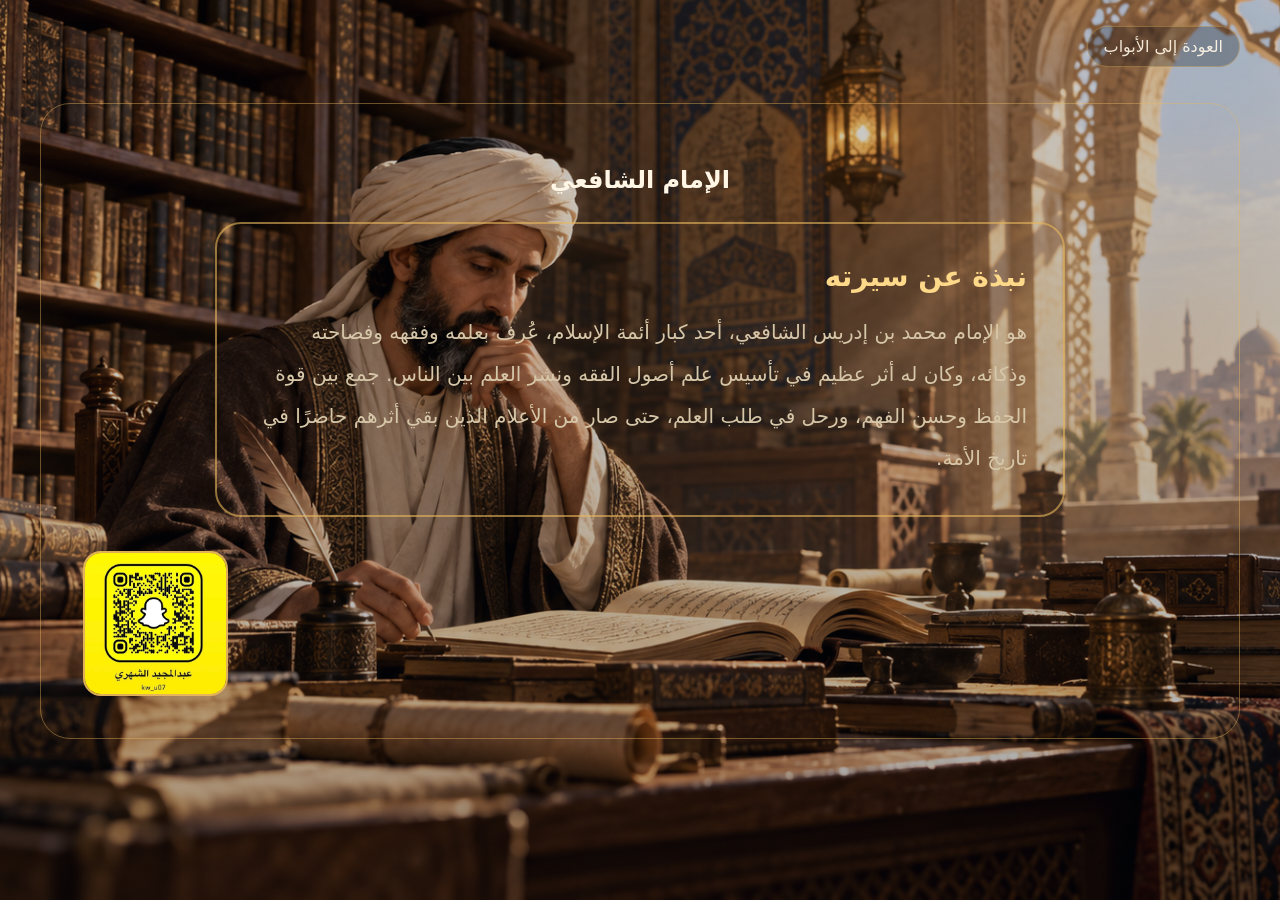
==== days/gate-34d9edbdbc4a2b.html @ 1e18ddd9 "Initial website upload" ====
<!DOCTYPE html>
<html lang="ar" dir="rtl">
<head>
  <meta charset="UTF-8" />
  <meta name="viewport" content="width=device-width, initial-scale=1.0" />
  <title>الإمام الشافعي - مواقف من التاريخ</title>
  <link rel="stylesheet" href="../style.css" />

  <style>
    body {
      background:
        linear-gradient(rgba(3, 8, 18, 0.18), rgba(3, 8, 18, 0.32)),
        url("../assets/day.png") center / cover fixed no-repeat;
    }
  </style>
</head>
<body>
  <div class="page-glow"></div>

  <main class="day-page">
    <a class="back-link" href="../index.html?showGates=1">العودة إلى الأبواب</a>

    <article class="character-file">
      <h1>الإمام الشافعي</h1>

      <section class="bio-box">
        <h2>نبذة عن سيرته</h2>
        <p>
          هو الإمام محمد بن إدريس الشافعي، أحد كبار أئمة الإسلام، عُرف بعلمه وفقهه
          وفصاحته وذكائه، وكان له أثر عظيم في تأسيس علم أصول الفقه ونشر العلم بين الناس.
          جمع بين قوة الحفظ وحسن الفهم، ورحل في طلب العلم، حتى صار من الأعلام الذين بقي
          أثرهم حاضرًا في تاريخ الأمة.
        </p>
      </section>

      <div class="day-snap-wrap">
        <div class="day-snap">
          <img src="../assets/snapcode.jpeg" alt="Snapcode" />
        </div>
      </div>
    </article>
  </main>
</body>
</html>
---- style.css ----
* {
  box-sizing: border-box;
}

:root {
  --bg: #07101f;
  --gold: #e8b75d;
  --gold-2: #ffd98a;
  --text: #fff6e6;
  --muted: #d7c7a9;
  --line: rgba(232, 183, 93, 0.42);
}

html {
  scroll-behavior: auto;
}

body {
  margin: 0;
  min-height: 100vh;
  color: var(--text);
  font-family: system-ui, -apple-system, BlinkMacSystemFont, "Segoe UI", sans-serif;
  background:
    linear-gradient(rgba(3, 8, 18, 0.18), rgba(3, 8, 18, 0.32)),
    url("assets/home-bg.png") center / cover fixed no-repeat;
  overflow-x: hidden;
}

.page-glow {
  position: fixed;
  inset: 0;
  pointer-events: none;
  background-image:
    linear-gradient(rgba(255,255,255,0.025) 1px, transparent 1px),
    linear-gradient(90deg, rgba(255,255,255,0.025) 1px, transparent 1px);
  background-size: 34px 34px;
  opacity: 0.10;
}

.site-header {
  position: sticky;
  top: 0;
  z-index: 10;
  display: flex;
  align-items: center;
  justify-content: space-between;
  padding: 18px clamp(18px, 5vw, 72px);
  background: rgba(3, 7, 19, 0.58);
  backdrop-filter: blur(10px);
  border-bottom: 1px solid var(--line);
}

.brand {
  display: flex;
  gap: 10px;
  align-items: center;
  color: var(--gold-2);
  font-weight: 800;
  font-size: 20px;
}

.brand-icon {
  display: inline-grid;
  place-items: center;
  width: 34px;
  height: 34px;
  border: 1px solid var(--gold);
  border-radius: 10px;
}

.top-nav {
  display: flex;
  gap: 22px;
}

.top-nav a,
.back-link {
  color: var(--text);
  text-decoration: none;
  opacity: 0.9;
}

.top-nav a:hover,
.back-link:hover {
  color: var(--gold-2);
}

main {
  width: min(1200px, calc(100% - 32px));
  margin: 0 auto;
}

/* ��� �������: ���� ����� ���� ��� */
body.intro-mode .site-header,
body.intro-mode .home-hero,
body.intro-mode #gates,
body.intro-mode #about,
body.intro-mode .snap-section,
body.intro-mode footer {
  display: none;
}

body.intro-mode main {
  width: 100%;
  margin: 0;
}

/* ��� ����� ��� ���� */
body:not(.intro-mode) .landing-hero {
  display: none;
}

/* ����� ���� */
.landing-hero {
  width: 100vw;
  min-height: 100vh;
  background:
    linear-gradient(rgba(3, 8, 18, 0.08), rgba(3, 8, 18, 0.22)),
    url("assets/home-bg.png") center / cover no-repeat;
  display: flex;
  align-items: center;
  justify-content: center;
  text-align: center;
  padding: 80px 20px;
  position: relative;
}

/* ���� ������ ��� ��� ������� �������� ��� ���� */
.landing-content {
  width: min(850px, 90%);
  padding: 38px 28px;
  background: transparent;
  border: 2px solid rgba(232, 183, 93, 0.75);
  border-radius: 24px;
  backdrop-filter: none;
}

.landing-content h1 {
  margin: 0 0 16px;
  font-size: clamp(42px, 7vw, 82px);
  line-height: 1.15;
  color: var(--gold-2);
  text-shadow: 0 0 30px rgba(0, 0, 0, 0.80);
}

.landing-content .subtitle {
  margin: 0 auto 30px;
  color: #fff4d8;
  font-size: clamp(18px, 2.3vw, 28px);
  line-height: 1.8;
  text-shadow: 0 0 22px rgba(0, 0, 0, 0.80);
}

.start-button {
  display: inline-flex;
  align-items: center;
  justify-content: center;
  min-width: 150px;
  padding: 14px 34px;
  border-radius: 999px;
  background: linear-gradient(180deg, var(--gold-2), var(--gold));
  color: #101521;
  text-decoration: none;
  font-weight: 900;
  font-size: 20px;
  border: 1px solid rgba(255, 255, 255, 0.25);
  box-shadow: 0 12px 35px rgba(0, 0, 0, 0.35);
  cursor: pointer;
  transition: transform 0.18s ease, box-shadow 0.18s ease;
}

.start-button:hover {
  transform: translateY(-3px);
  box-shadow: 0 16px 42px rgba(0, 0, 0, 0.45);
}

/* ������ ����� �������: ���� ������ */
.landing-snap {
  width: 145px;
  height: 145px;
  border: 2px solid rgba(232, 183, 93, 0.95);
  border-radius: 18px;
  background: transparent;
  overflow: hidden;
  position: absolute;
  right: 42px;
  bottom: 42px;
}

.landing-snap img {
  width: 100%;
  height: 100%;
  object-fit: cover;
}

/* ����� ������� */
.home-hero {
  width: 100vw;
  margin-left: calc(50% - 50vw);
  margin-right: calc(50% - 50vw);
  min-height: 360px;
  position: relative;
  overflow: hidden;
  background:
    linear-gradient(rgba(3, 8, 18, 0.10), rgba(3, 8, 18, 0.22)),
    url("assets/home-bg.png") center / cover no-repeat;
}

.home-hero-content {
  min-height: 360px;
  display: flex;
  flex-direction: column;
  align-items: center;
  justify-content: center;
  text-align: center;
  padding: 40px 20px;
  background: transparent;
}

.home-hero h1 {
  margin: 12px 0;
  font-size: clamp(42px, 7vw, 78px);
  line-height: 1.1;
  color: #ffd98a;
  text-shadow: 0 0 30px rgba(0, 0, 0, 0.80);
}

.home-hero .subtitle {
  color: #fff4d7;
  font-size: clamp(18px, 2.2vw, 28px);
  margin: 0 auto;
  text-shadow: 0 0 18px rgba(0, 0, 0, 0.80);
}

.subtitle {
  color: var(--muted);
  font-size: clamp(18px, 2vw, 26px);
  margin: 0 auto;
}

.status-card {
  display: inline-flex;
  align-items: center;
  gap: 12px;
  margin-top: 28px;
  padding: 12px 18px;
  border: 1px solid var(--line);
  border-radius: 999px;
  background: rgba(3, 8, 18, 0.28);
  color: var(--muted);
}

.status-card strong {
  color: var(--gold-2);
}

.gates-grid {
  display: grid;
  grid-template-columns: repeat(6, minmax(120px, 1fr));
  gap: 18px;
  padding: 18px 0 44px;
}

.gate {
  border: 1px solid rgba(232,183,93,0.45);
  background: linear-gradient(180deg, rgba(12,24,45,0.92), rgba(2,6,14,0.94));
  min-height: 168px;
  border-radius: 52px 52px 18px 18px;
  color: var(--text);
  cursor: pointer;
  position: relative;
  overflow: hidden;
  box-shadow: inset 0 0 30px rgba(232,183,93,0.06), 0 14px 28px rgba(0,0,0,0.28);
  transition: transform 0.18s ease, border-color 0.18s ease;
}

.gate::before {
  content: "";
  position: absolute;
  inset: 9px;
  border: 1px solid rgba(232,183,93,0.23);
  border-radius: 44px 44px 12px 12px;
  background: radial-gradient(circle at top, rgba(232,183,93,0.13), transparent 48%);
}

.gate:hover {
  transform: translateY(-5px);
  border-color: var(--gold-2);
}

.gate-inner {
  position: relative;
  z-index: 1;
  display: flex;
  height: 100%;
  flex-direction: column;
  align-items: center;
  justify-content: center;
  gap: 10px;
}

.gate-number {
  color: var(--gold-2);
  font-size: 34px;
  font-weight: 900;
}

.lock-icon {
  font-size: 34px;
  opacity: 0.75;
}

.gate-status {
  font-size: 15px;
  color: var(--muted);
}

.gate.open {
  background: linear-gradient(180deg, rgba(232,183,93,0.95), rgba(124,83,24,0.96));
  color: #101521;
  border-color: var(--gold-2);
  box-shadow: 0 0 34px rgba(232,183,93,0.35), 0 16px 35px rgba(0,0,0,0.4);
}

.gate.open .gate-number,
.gate.open .gate-status,
.gate.open .lock-icon {
  color: #101521;
  opacity: 1;
}

.about-card,
.character-file {
  background: transparent;
  border: 1px solid var(--line);
  border-radius: 30px;
  padding: clamp(22px, 4vw, 42px);
  margin: 12px 0 60px;
  backdrop-filter: none;
}

.about-card h2 {
  color: var(--gold-2);
  margin-top: 0;
}

.about-card p {
  color: var(--muted);
  line-height: 2;
  font-size: 18px;
}

.snap-section {
  max-width: 1200px;
  margin: 30px auto 60px;
  min-height: 170px;
  position: relative;
}

.snap-frame {
  width: 145px;
  height: 145px;
  border: 2px solid rgba(232, 183, 93, 0.95);
  border-radius: 18px;
  background: transparent;
  position: absolute;
  right: 50px;
  top: 10px;
  overflow: hidden;
}

.snap-frame img {
  width: 100%;
  height: 100%;
  object-fit: cover;
}

footer {
  text-align: center;
  color: var(--muted);
  padding: 24px;
  border-top: 1px solid var(--line);
  background: rgba(3, 7, 19, 0.45);
}

.modal[hidden] {
  display: none !important;
}

.modal {
  position: fixed;
  inset: 0;
  z-index: 50;
  display: grid;
  place-items: center;
  padding: 20px;
  background: rgba(0,0,0,0.55);
}

.modal-box {
  width: min(460px, 100%);
  background: #091426;
  border: 1px solid var(--line);
  border-radius: 26px;
  padding: 28px;
  text-align: center;
  box-shadow: 0 20px 90px rgba(0,0,0,0.55);
}

.modal-close {
  float: left;
  width: 36px;
  height: 36px;
  border: 1px solid var(--line);
  border-radius: 50%;
  background: transparent;
  color: var(--text);
  font-size: 24px;
  cursor: pointer;
}

.day-page {
  padding: 26px 0 60px;
}

.back-link {
  display: inline-flex;
  margin-bottom: 24px;
  padding: 10px 16px;
  border: 1px solid var(--line);
  border-radius: 999px;
  background: rgba(3, 8, 18, 0.30);
}

.character-file {
  text-align: center;
}

/* ���� ������: ���� ��� */
.bio-box {
  max-width: 850px;
  margin: 28px auto 34px;
  background: transparent;
  border: 2px solid rgba(232, 183, 93, 0.60);
  border-radius: 26px;
  padding: clamp(22px, 4vw, 36px);
  text-align: right;
  backdrop-filter: none;
}

.bio-box h2 {
  color: var(--gold-2);
  margin: 0 0 18px;
  font-size: 28px;
}

.bio-box p {
  color: var(--muted);
  line-height: 2.1;
  font-size: 20px;
  margin: 0;
}

.day-snap-wrap {
  width: 100%;
  display: flex;
  justify-content: flex-end;
  margin-top: 20px;
}

.day-snap {
  width: 145px;
  height: 145px;
  border: 2px solid rgba(232, 183, 93, 0.95);
  border-radius: 18px;
  background: transparent;
  overflow: hidden;
}

.day-snap img {
  width: 100%;
  height: 100%;
  object-fit: cover;
}

/* ����� */
@media (max-width: 900px) {
  .gates-grid {
    grid-template-columns: repeat(4, minmax(90px, 1fr));
  }
}

@media (max-width: 640px) {
  body {
    background-attachment: scroll;
  }

  .site-header {
    align-items: flex-start;
    gap: 14px;
    flex-direction: column;
  }

  .landing-hero {
    min-height: 100vh;
    padding: 70px 18px;
  }

  .landing-content {
    width: 92%;
    padding: 28px 20px;
  }

  .start-button {
    font-size: 18px;
    padding: 12px 28px;
  }

  .landing-snap {
    width: 115px;
    height: 115px;
    right: 18px;
    bottom: 18px;
  }

  .home-hero,
  .home-hero-content {
    min-height: 300px;
  }

  .gates-grid {
    grid-template-columns: repeat(3, minmax(80px, 1fr));
    gap: 12px;
  }

  .gate {
    min-height: 132px;
    border-radius: 38px 38px 14px 14px;
  }

  .gate-number {
    font-size: 26px;
  }

  .snap-frame {
    position: static;
    margin-right: auto;
    margin-left: 0;
  }

  .bio-box p {
    font-size: 18px;
  }

  .day-snap-wrap {
    justify-content: flex-end;
  }

  .day-snap {
    width: 120px;
    height: 120px;
  }
}
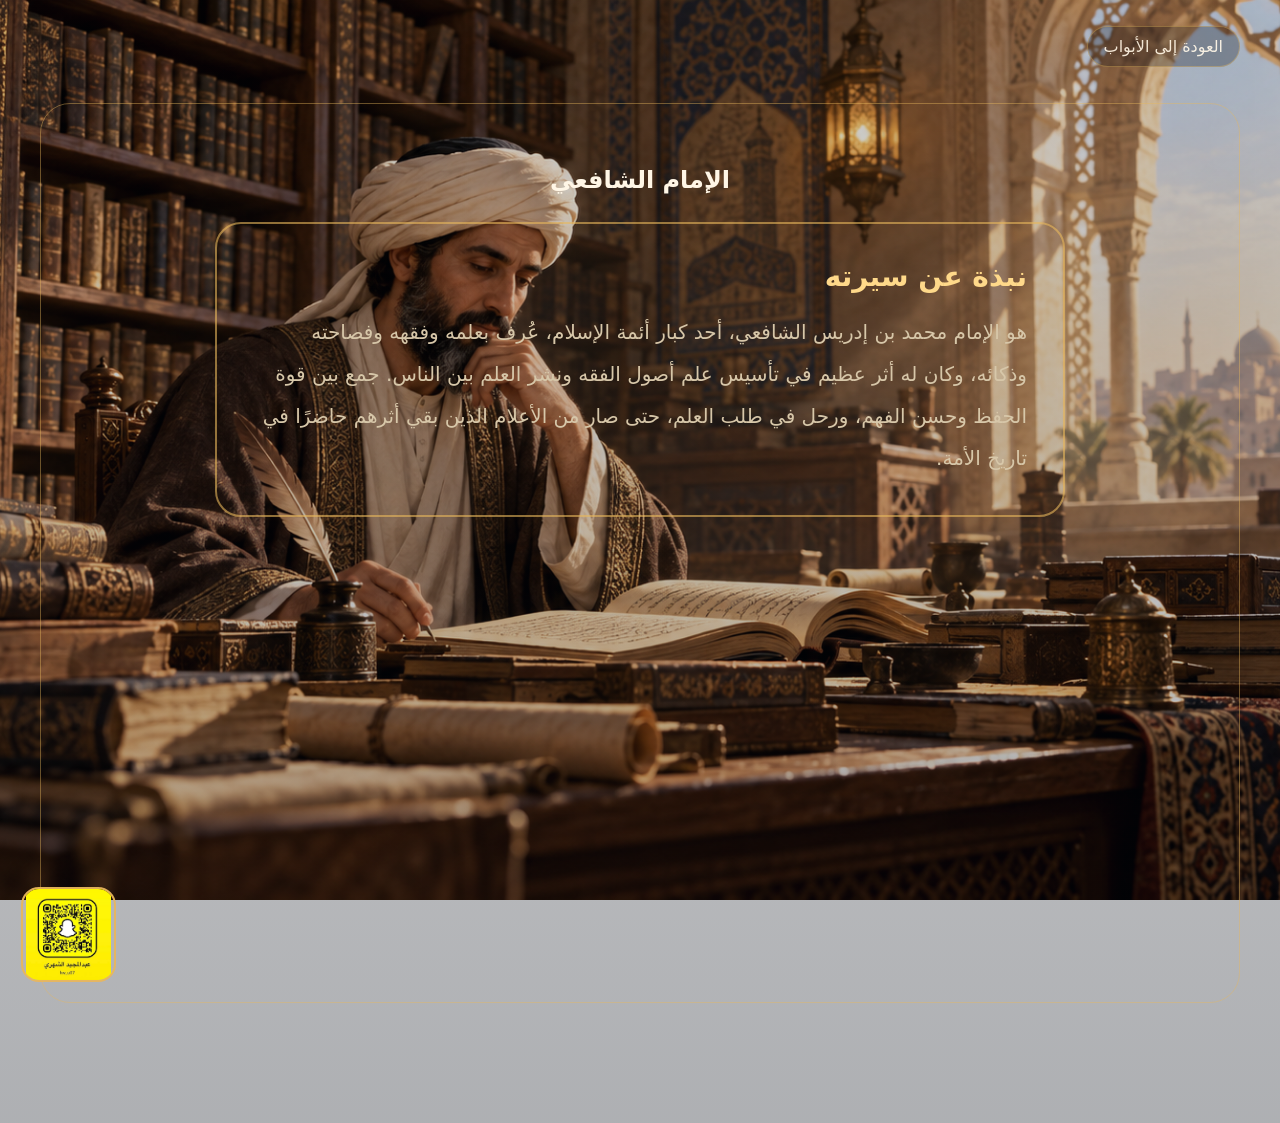
==== commit 8a5b3b38: "Update gate-34d9edbdbc4a2b.html Update snap position" ====
--- a/days/gate-34d9edbdbc4a2b.html
+++ b/days/gate-34d9edbdbc4a2b.html
@@ -11,6 +11,41 @@
       background:
         linear-gradient(rgba(3, 8, 18, 0.18), rgba(3, 8, 18, 0.32)),
         url("../assets/day.png") center / cover fixed no-repeat;
+    }
+
+    /* تعديل خاص بهذه الصفحة */
+    .character-file {
+      position: relative;
+      min-height: 100vh;
+      padding-bottom: 140px;
+    }
+
+    .day-snap-wrap {
+      position: absolute;
+      bottom: 20px;
+      right: 20px;
+      left: auto;
+      display: flex;
+      justify-content: flex-end;
+      align-items: flex-end;
+      margin: 0;
+      z-index: 5;
+    }
+
+    .day-snap {
+      width: 95px;
+      height: 95px;
+      display: flex;
+      align-items: center;
+      justify-content: center;
+    }
+
+    .day-snap img {
+      width: 100%;
+      height: 100%;
+      object-fit: contain;
+      display: block;
+      border-radius: 14px;
     }
   </style>
 </head>
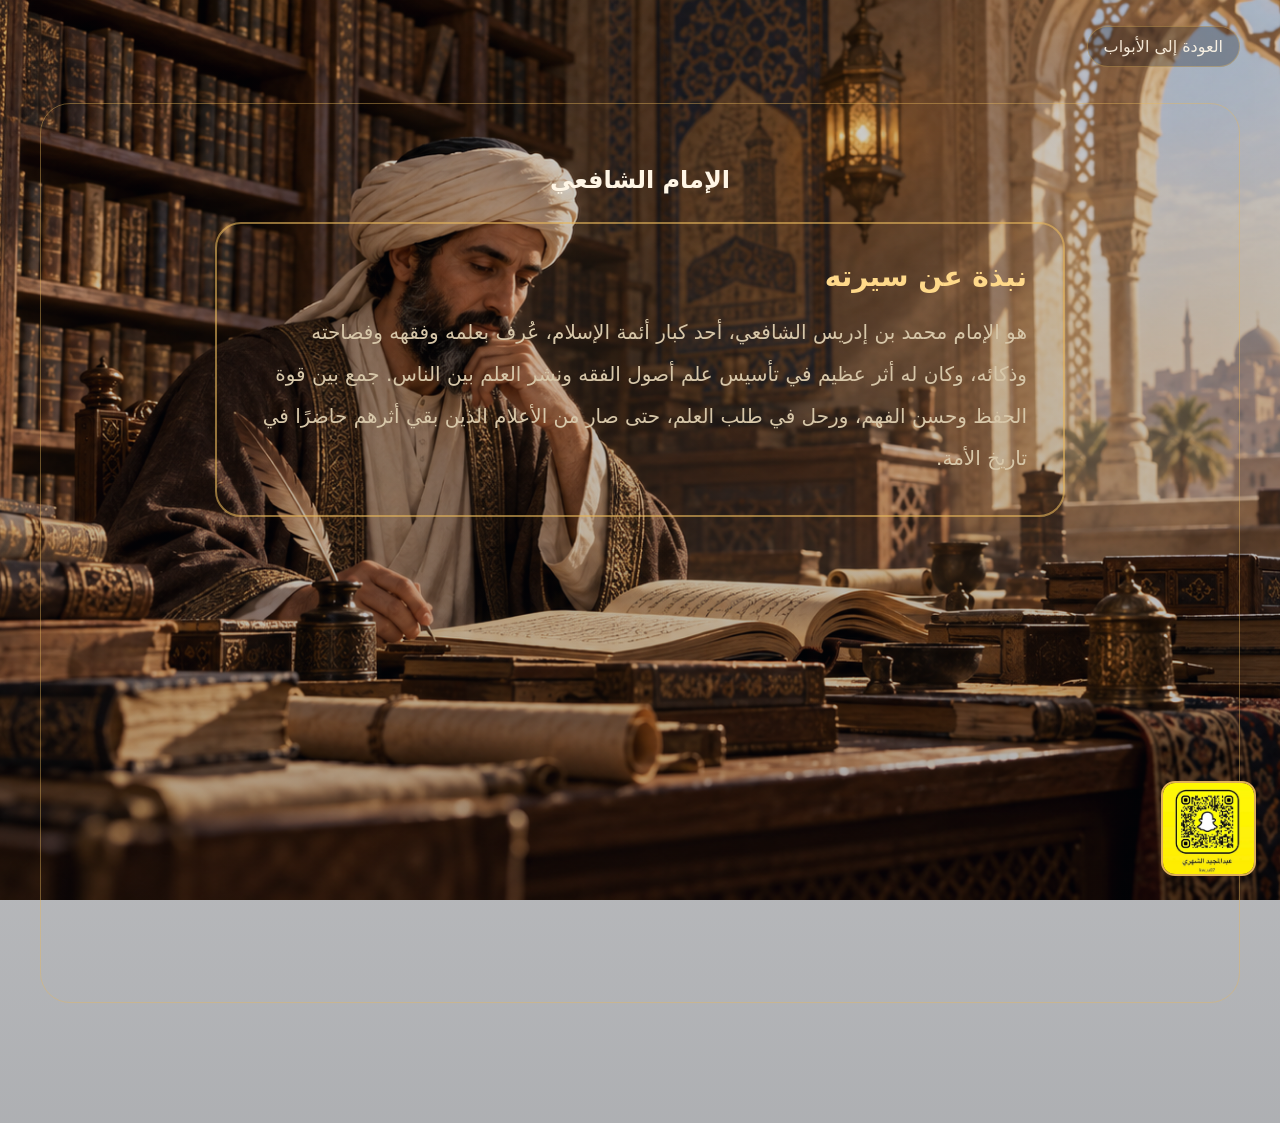
==== commit 33cdec96: "Update gate-34d9edbdbc4a2b.html Fix snap to right" ====
--- a/days/gate-34d9edbdbc4a2b.html
+++ b/days/gate-34d9edbdbc4a2b.html
@@ -4,7 +4,7 @@
   <meta charset="UTF-8" />
   <meta name="viewport" content="width=device-width, initial-scale=1.0" />
   <title>الإمام الشافعي - مواقف من التاريخ</title>
-  <link rel="stylesheet" href="../style.css" />
+  <link rel="stylesheet" href="../style.css?v=5" />
 
   <style>
     body {
@@ -13,39 +13,43 @@
         url("../assets/day.png") center / cover fixed no-repeat;
     }
 
-    /* تعديل خاص بهذه الصفحة */
     .character-file {
       position: relative;
       min-height: 100vh;
-      padding-bottom: 140px;
+      padding-bottom: 130px;
     }
 
-    .day-snap-wrap {
-      position: absolute;
-      bottom: 20px;
-      right: 20px;
-      left: auto;
-      display: flex;
-      justify-content: flex-end;
-      align-items: flex-end;
-      margin: 0;
-      z-index: 5;
+    /* هذا كلاس جديد مستقل للسناب */
+    #snap-fixed-right {
+      position: fixed !important;
+      right: 24px !important;
+      bottom: 24px !important;
+      left: auto !important;
+      top: auto !important;
+      width: 95px !important;
+      height: 95px !important;
+      z-index: 99999 !important;
+      border: 2px solid rgba(232, 183, 93, 0.95);
+      border-radius: 14px;
+      background: transparent;
+      overflow: hidden;
+      direction: ltr;
     }
 
-    .day-snap {
-      width: 95px;
-      height: 95px;
-      display: flex;
-      align-items: center;
-      justify-content: center;
+    #snap-fixed-right img {
+      width: 100% !important;
+      height: 100% !important;
+      object-fit: cover;
+      display: block;
     }
 
-    .day-snap img {
-      width: 100%;
-      height: 100%;
-      object-fit: contain;
-      display: block;
-      border-radius: 14px;
+    @media (max-width: 640px) {
+      #snap-fixed-right {
+        width: 78px !important;
+        height: 78px !important;
+        right: 16px !important;
+        bottom: 16px !important;
+      }
     }
   </style>
 </head>
@@ -67,13 +71,11 @@
           أثرهم حاضرًا في تاريخ الأمة.
         </p>
       </section>
-
-      <div class="day-snap-wrap">
-        <div class="day-snap">
-          <img src="../assets/snapcode.jpeg" alt="Snapcode" />
-        </div>
-      </div>
     </article>
   </main>
+
+  <div id="snap-fixed-right">
+    <img src="../assets/snapcode.jpeg" alt="Snapcode" />
+  </div>
 </body>
 </html>
